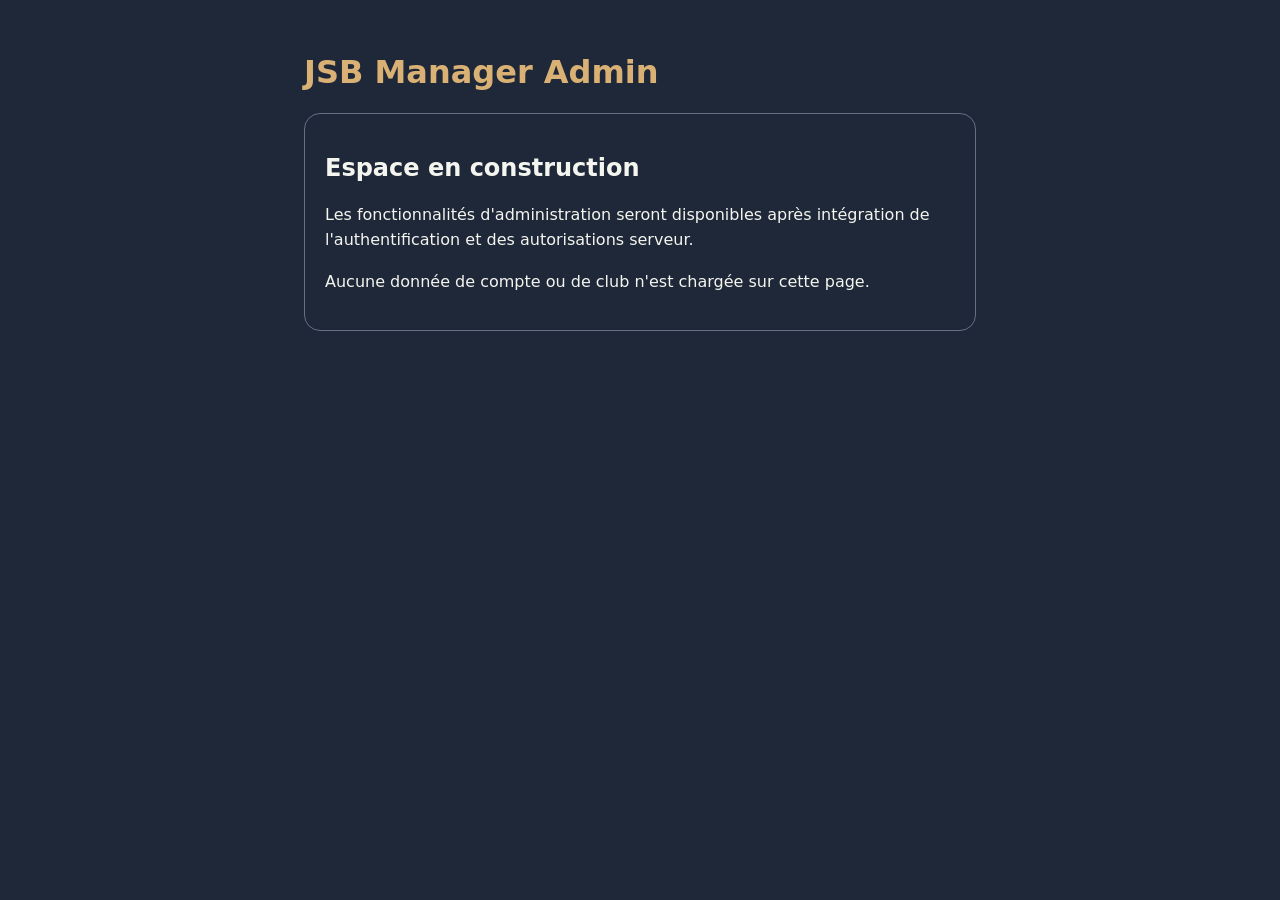
==== apps/admin/index.html @ bc8424c8 "V36 : socle monorepo — apps/admin/index.html" ====
<!doctype html>
<html lang="fr">
<head><meta charset="utf-8"><meta name="viewport" content="width=device-width, initial-scale=1"><meta name="robots" content="noindex,nofollow"><title>JSB Manager Admin — développement</title>
<style>:root{color-scheme:light dark;font-family:system-ui,sans-serif}body{margin:0;background:#1f2839;color:#f4f5ef}main{max-width:42rem;margin:auto;padding:2rem 1.25rem}h1{color:#dab174}section{border:1px solid #677083;border-radius:1rem;padding:1.25rem}p{line-height:1.6}</style></head>
<body><main><h1>JSB Manager Admin</h1><section aria-labelledby="etat"><h2 id="etat">Espace en construction</h2><p>Les fonctionnalités d'administration seront disponibles après intégration de l'authentification et des autorisations serveur.</p><p>Aucune donnée de compte ou de club n'est chargée sur cette page.</p></section></main></body></html>
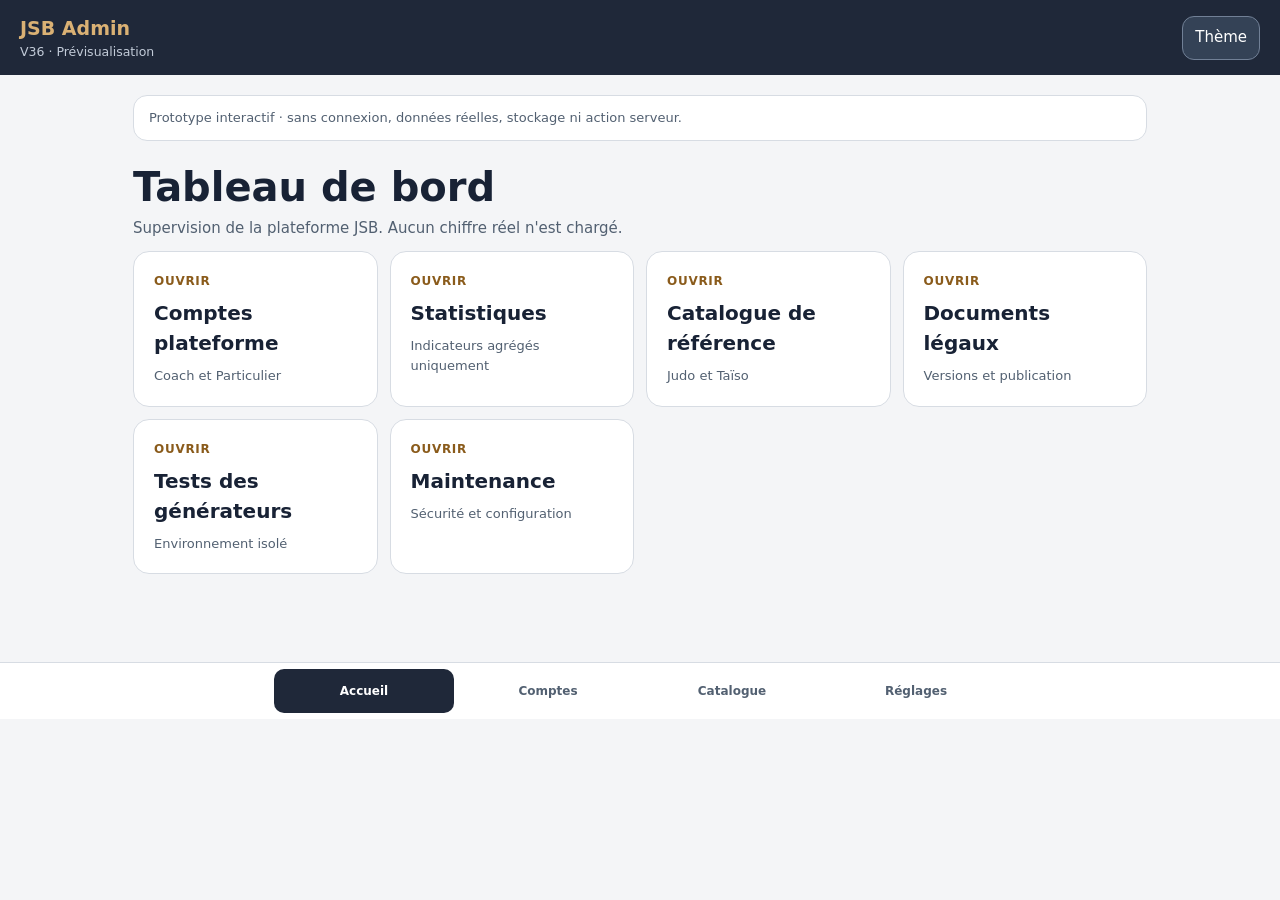
==== commit 9e78c2b9: "V36 : prévisualisation interactive admin indépendante et sans données réelles" ====
--- a/apps/admin/index.html
+++ b/apps/admin/index.html
@@ -1,5 +1,22 @@
-<!doctype html>
-<html lang="fr">
-<head><meta charset="utf-8"><meta name="viewport" content="width=device-width, initial-scale=1"><meta name="robots" content="noindex,nofollow"><title>JSB Manager Admin — développement</title>
-<style>:root{color-scheme:light dark;font-family:system-ui,sans-serif}body{margin:0;background:#1f2839;color:#f4f5ef}main{max-width:42rem;margin:auto;padding:2rem 1.25rem}h1{color:#dab174}section{border:1px solid #677083;border-radius:1rem;padding:1.25rem}p{line-height:1.6}</style></head>
-<body><main><h1>JSB Manager Admin</h1><section aria-labelledby="etat"><h2 id="etat">Espace en construction</h2><p>Les fonctionnalités d'administration seront disponibles après intégration de l'authentification et des autorisations serveur.</p><p>Aucune donnée de compte ou de club n'est chargée sur cette page.</p></section></main></body></html>
+<!doctype html><html lang="fr"><head><meta charset="utf-8"><meta name="viewport" content="width=device-width,initial-scale=1,viewport-fit=cover"><meta name="robots" content="noindex,nofollow"><meta http-equiv="Content-Security-Policy" content="default-src 'none'; style-src 'unsafe-inline'; script-src 'unsafe-inline'; connect-src 'none'; form-action 'none'; base-uri 'none'"><title>JSB Admin — Aperçu V36</title><style>:root{color-scheme:light dark;--bg:#f4f5f7;--surface:#fff;--ink:#182235;--muted:#526071;--line:#d7dce3;--accent:#8a5b1b;--gold:#dab174;--nav:#1f2839;--green:#0f766e;--blue:#1d4ed8}html[data-theme=dark]{color-scheme:dark;--bg:#10151d;--surface:#1b2432;--ink:#f0f2f5;--muted:#aab5c4;--line:#354052;--accent:#e2bd84}*{box-sizing:border-box}body{margin:0;background:var(--bg);color:var(--ink);font:15px/1.5 system-ui,-apple-system,sans-serif}button{font:inherit;cursor:pointer;min-height:44px;color:inherit}button:focus-visible{outline:3px solid var(--accent);outline-offset:3px}header{background:var(--nav);color:#fff;padding:calc(14px + env(safe-area-inset-top)) 20px 14px;display:flex;align-items:center;justify-content:space-between;gap:12px}header strong{font-size:19px;color:var(--gold)}header small{display:block;color:#c2cbd8}header button{background:#344256;border:1px solid #718096;border-radius:12px;color:#fff;padding:8px 12px}main{max-width:1050px;margin:auto;padding:20px 18px 110px}aside{border:1px solid var(--line);padding:12px 15px;border-radius:14px;color:var(--muted);font-size:13px;background:var(--surface)}h1{font-size:clamp(27px,5vw,40px);line-height:1.1;margin:24px 0 8px}h2{font-size:19px;margin:24px 0 12px}p{margin:0 0 12px;color:var(--muted)}.grid{display:grid;grid-template-columns:repeat(auto-fit,minmax(min(240px,100%),1fr));gap:12px}.card{display:flex;flex-direction:column;align-items:flex-start;text-align:left;gap:8px;background:var(--surface);border:1px solid var(--line);border-radius:16px;padding:20px;min-height:112px;width:100%}.card strong{font-size:20px}.card small{color:var(--muted);font-size:13px}.card .mark{color:var(--accent);font-size:12px;font-weight:700;letter-spacing:.06em}.card.judo,.card.taiso{color:white;border:0;min-height:148px}.card.judo{background:var(--blue)}.card.taiso{background:var(--green)}.card.judo small,.card.taiso small,.card.judo .mark,.card.taiso .mark{color:white}.row{display:flex;flex-wrap:wrap;gap:8px;margin:14px 0}.pill{border:1px solid var(--line);background:var(--surface);border-radius:100px;padding:8px 16px}.pill[aria-pressed=true]{background:var(--nav);color:white;border-color:var(--nav)}.back{border:0;background:none;color:var(--accent);padding:0 10px 0 0;font-weight:650}nav{position:fixed;bottom:0;left:0;right:0;display:flex;justify-content:center;gap:4px;background:var(--surface);border-top:1px solid var(--line);padding:6px 8px calc(6px + env(safe-area-inset-bottom));z-index:2}nav button{flex:1;max-width:180px;background:none;border:0;border-radius:10px;font-size:12px;color:var(--muted);font-weight:600}nav button[aria-current=page]{background:var(--nav);color:white}#status{min-height:20px;margin-top:16px;font-size:13px;color:var(--muted)}@media(min-width:850px){nav{position:sticky;top:0;bottom:auto;order:-1}main{padding-bottom:40px}}@media(prefers-reduced-motion:no-preference){#view{animation:enter .2s ease-out}@keyframes enter{from{opacity:.55;transform:translateX(9px)}to{opacity:1;transform:none}}}</style></head><body><header><div><strong>JSB Admin</strong><small>V36 · Prévisualisation</small></div><button id="theme" aria-label="Changer le thème">Thème</button></header><main><aside>Prototype interactif · sans connexion, données réelles, stockage ni action serveur.</aside><div id="view"></div><p id="status" role="status"></p></main><nav aria-label="Navigation principale"></nav><script>
+'use strict';
+const pages={"home":{"title":"Tableau de bord","desc":"Supervision de la plateforme JSB. Aucun chiffre réel n'est chargé.","items":[["accounts","Comptes plateforme","Coach et Particulier"],["stats","Statistiques","Indicateurs agrégés uniquement"],["catalogue","Catalogue de référence","Judo et Taïso"],["legal","Documents légaux","Versions et publication"],["tests","Tests des générateurs","Environnement isolé"],["maintenance","Maintenance","Sécurité et configuration"]]},"accounts":{"title":"Comptes plateforme","desc":"Gestion des métadonnées de comptes, sans accès aux clubs.","items":[["detail","Comptes Coach","API non raccordée"],["detail","Comptes Particulier","API non raccordée"],["detail","Suspension et réactivation","Actions indisponibles en prévisualisation"]]},"stats":{"title":"Statistiques","desc":"Aucune statistique réelle ni donnée individuelle de club.","items":[["detail","Comptes actifs","Non disponible"],["detail","Usage agrégé","Non disponible"]]},"catalogue":{"title":"Catalogue de référence","desc":"Gestion des référentiels distincts.","items":[["detail","Catalogue Judo","Non validé pour intégration","judo"],["detail","Catalogue Taïso","Import et contrôle à raccorder","taiso"]]},"legal":{"title":"Documents légaux","desc":"Aucun texte légal fictif ne sera publié.","items":[["detail","CGU","Brouillons et versions à raccorder"],["detail","Confidentialité","Brouillons et versions à raccorder"],["detail","CGV","Désactivées tant que le modèle commercial est indéfini"]]},"tests":{"title":"Tests des générateurs","desc":"Recette isolée des données des utilisateurs.","items":[["detail","Judo","Test à raccorder"],["detail","Taïso","Test à raccorder"]]},"maintenance":{"title":"Maintenance","desc":"Configuration et sécurité de la plateforme.","items":[["detail","Authentification renforcée","MFA à raccorder"],["detail","Journal administratif","À raccorder"],["theme","Accessibilité","Thème clair ou sombre"]]}},tabs=[["home","Accueil"],["accounts","Comptes"],["catalogue","Catalogue"],["maintenance","Réglages"]],isPublic=false;
+let profile='coach',current='home',previous='home',detailTitle='',detailDesc='';
+const view=document.querySelector('#view'),status=document.querySelector('#status'),nav=document.querySelector('nav');
+const el=(tag,text,cls)=>{const n=document.createElement(tag);if(text)n.textContent=text;if(cls)n.className=cls;return n};
+function theme(){const root=document.documentElement;root.dataset.theme=root.dataset.theme==='dark'?'light':'dark';document.querySelector('#theme').textContent=root.dataset.theme==='dark'?'Thème clair':'Thème sombre'}
+document.documentElement.dataset.theme=matchMedia('(prefers-color-scheme: dark)').matches?'dark':'light';document.querySelector('#theme').addEventListener('click',theme);
+function render(key,focus=false){
+ if(isPublic&&profile==='individual'&&key==='club')key='personal';
+ if(!pages[key]&&key!=='detail')key='home';current=key;view.replaceChildren();status.textContent='';
+ if(key!=='home'){const b=el('button','‹ Retour','back');b.addEventListener('click',()=>render(key==='detail'?previous:'home',true));view.append(b)}
+ const p=pages[key]||{title:detailTitle,desc:detailDesc,items:[]};const heading=el('h1',p.title);heading.tabIndex=-1;view.append(heading,el('p',p.desc));
+ const grid=el('div','','grid');let items=p.items;
+ if(isPublic&&key==='home'&&profile==='individual')items=items.map(i=>i[0]==='club'?['personal','Suivi personnel','Mes entraînements et mon historique']:i);
+ for(const [dest,title,desc,color] of items){const b=el('button','','card'+(color?' '+color:''));b.append(el('span',color?color.toUpperCase():'OUVRIR','mark'),el('strong',title),el('small',desc));b.addEventListener('click',()=>{if(dest==='theme'){theme();return}if(dest==='switch'){setProfile(profile==='coach'?'individual':'coach');return}if(dest==='detail'){previous=current;detailTitle=title;detailDesc=desc;render('detail',true);status.textContent='Fonction non connectée dans cette prévisualisation.';return}render(dest,true)});grid.append(b)}
+ view.append(grid);for(const b of nav.children){if(b.dataset.page===key)b.setAttribute('aria-current','page');else b.removeAttribute('aria-current')}if(focus){heading.focus();window.scrollTo(0,0)}
+}
+function setProfile(p){if(!isPublic)return;profile=p;for(const b of document.querySelectorAll('[data-profile]'))b.setAttribute('aria-pressed',String(b.dataset.profile===p));render('home',true);status.textContent='Profil de démonstration : '+(p==='coach'?'Coach':'Particulier')+'. Aucune session réelle.'}
+for(const b of document.querySelectorAll('[data-profile]'))b.addEventListener('click',()=>setProfile(b.dataset.profile));
+for(const [key,label] of tabs){const b=el('button',label);b.dataset.page=key;b.addEventListener('click',()=>render(key,true));nav.append(b)}render('home');
+</script></body></html>
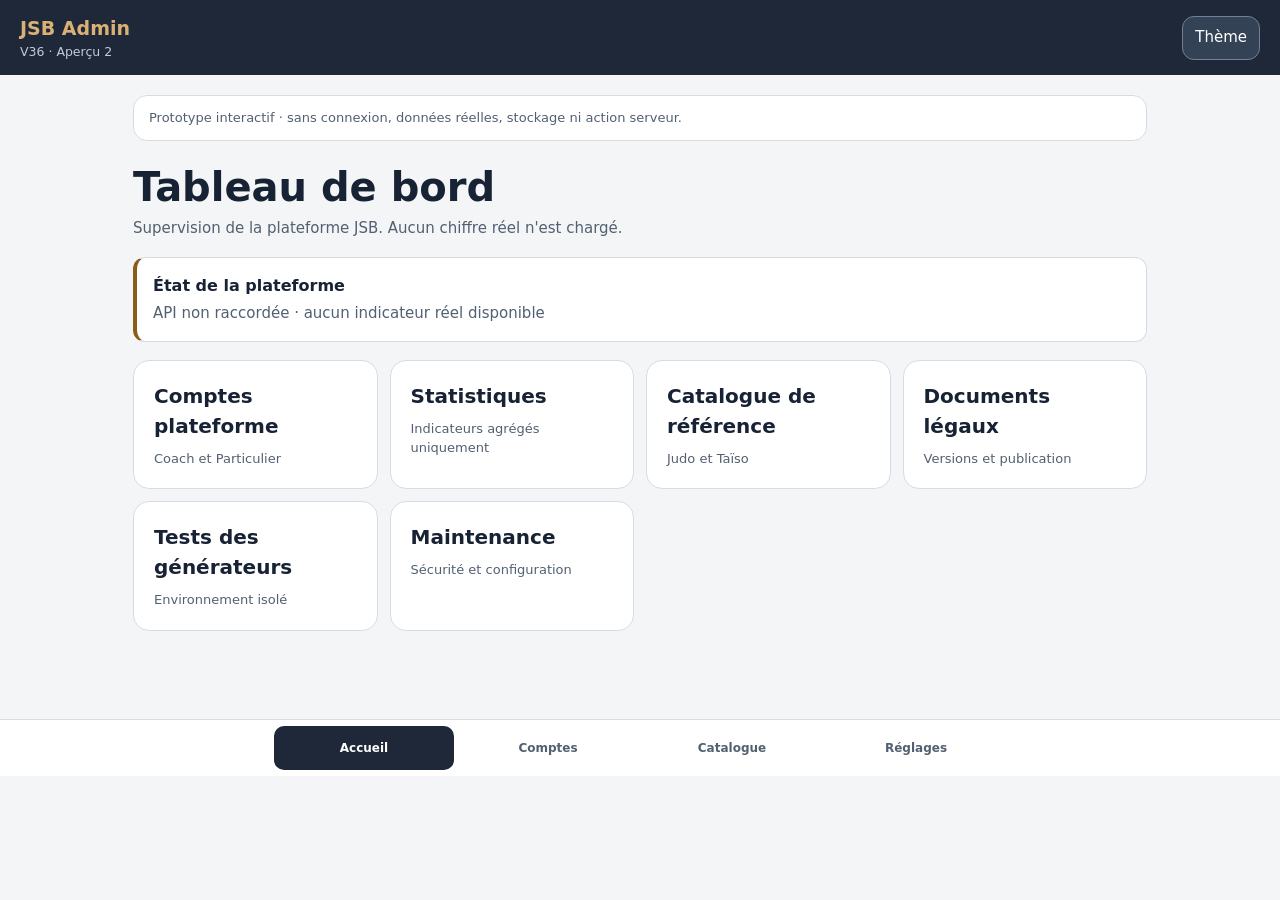
==== commit 3f566b4a: "V36 : aperçu 2 admin navigation et parcours détaillés" ====
--- a/apps/admin/index.html
+++ b/apps/admin/index.html
@@ -1,22 +1,23 @@
-<!doctype html><html lang="fr"><head><meta charset="utf-8"><meta name="viewport" content="width=device-width,initial-scale=1,viewport-fit=cover"><meta name="robots" content="noindex,nofollow"><meta http-equiv="Content-Security-Policy" content="default-src 'none'; style-src 'unsafe-inline'; script-src 'unsafe-inline'; connect-src 'none'; form-action 'none'; base-uri 'none'"><title>JSB Admin — Aperçu V36</title><style>:root{color-scheme:light dark;--bg:#f4f5f7;--surface:#fff;--ink:#182235;--muted:#526071;--line:#d7dce3;--accent:#8a5b1b;--gold:#dab174;--nav:#1f2839;--green:#0f766e;--blue:#1d4ed8}html[data-theme=dark]{color-scheme:dark;--bg:#10151d;--surface:#1b2432;--ink:#f0f2f5;--muted:#aab5c4;--line:#354052;--accent:#e2bd84}*{box-sizing:border-box}body{margin:0;background:var(--bg);color:var(--ink);font:15px/1.5 system-ui,-apple-system,sans-serif}button{font:inherit;cursor:pointer;min-height:44px;color:inherit}button:focus-visible{outline:3px solid var(--accent);outline-offset:3px}header{background:var(--nav);color:#fff;padding:calc(14px + env(safe-area-inset-top)) 20px 14px;display:flex;align-items:center;justify-content:space-between;gap:12px}header strong{font-size:19px;color:var(--gold)}header small{display:block;color:#c2cbd8}header button{background:#344256;border:1px solid #718096;border-radius:12px;color:#fff;padding:8px 12px}main{max-width:1050px;margin:auto;padding:20px 18px 110px}aside{border:1px solid var(--line);padding:12px 15px;border-radius:14px;color:var(--muted);font-size:13px;background:var(--surface)}h1{font-size:clamp(27px,5vw,40px);line-height:1.1;margin:24px 0 8px}h2{font-size:19px;margin:24px 0 12px}p{margin:0 0 12px;color:var(--muted)}.grid{display:grid;grid-template-columns:repeat(auto-fit,minmax(min(240px,100%),1fr));gap:12px}.card{display:flex;flex-direction:column;align-items:flex-start;text-align:left;gap:8px;background:var(--surface);border:1px solid var(--line);border-radius:16px;padding:20px;min-height:112px;width:100%}.card strong{font-size:20px}.card small{color:var(--muted);font-size:13px}.card .mark{color:var(--accent);font-size:12px;font-weight:700;letter-spacing:.06em}.card.judo,.card.taiso{color:white;border:0;min-height:148px}.card.judo{background:var(--blue)}.card.taiso{background:var(--green)}.card.judo small,.card.taiso small,.card.judo .mark,.card.taiso .mark{color:white}.row{display:flex;flex-wrap:wrap;gap:8px;margin:14px 0}.pill{border:1px solid var(--line);background:var(--surface);border-radius:100px;padding:8px 16px}.pill[aria-pressed=true]{background:var(--nav);color:white;border-color:var(--nav)}.back{border:0;background:none;color:var(--accent);padding:0 10px 0 0;font-weight:650}nav{position:fixed;bottom:0;left:0;right:0;display:flex;justify-content:center;gap:4px;background:var(--surface);border-top:1px solid var(--line);padding:6px 8px calc(6px + env(safe-area-inset-bottom));z-index:2}nav button{flex:1;max-width:180px;background:none;border:0;border-radius:10px;font-size:12px;color:var(--muted);font-weight:600}nav button[aria-current=page]{background:var(--nav);color:white}#status{min-height:20px;margin-top:16px;font-size:13px;color:var(--muted)}@media(min-width:850px){nav{position:sticky;top:0;bottom:auto;order:-1}main{padding-bottom:40px}}@media(prefers-reduced-motion:no-preference){#view{animation:enter .2s ease-out}@keyframes enter{from{opacity:.55;transform:translateX(9px)}to{opacity:1;transform:none}}}</style></head><body><header><div><strong>JSB Admin</strong><small>V36 · Prévisualisation</small></div><button id="theme" aria-label="Changer le thème">Thème</button></header><main><aside>Prototype interactif · sans connexion, données réelles, stockage ni action serveur.</aside><div id="view"></div><p id="status" role="status"></p></main><nav aria-label="Navigation principale"></nav><script>
+<!doctype html><html lang="fr"><head><meta charset="utf-8"><meta name="viewport" content="width=device-width,initial-scale=1,viewport-fit=cover"><meta name="robots" content="noindex,nofollow"><meta http-equiv="Content-Security-Policy" content="default-src 'none'; style-src 'unsafe-inline'; script-src 'unsafe-inline'; connect-src 'none'; form-action 'none'; base-uri 'none'"><title>JSB Admin — Aperçu V36</title><style>:root{color-scheme:light dark;--bg:#f4f5f7;--surface:#fff;--ink:#182235;--muted:#526071;--line:#d7dce3;--accent:#8a5b1b;--gold:#dab174;--nav:#1f2839;--green:#0f766e;--blue:#1d4ed8}html[data-theme=dark]{color-scheme:dark;--bg:#10151d;--surface:#1b2432;--ink:#f0f2f5;--muted:#aab5c4;--line:#354052;--accent:#e2bd84}*{box-sizing:border-box}body{margin:0;background:var(--bg);color:var(--ink);font:15px/1.5 system-ui,-apple-system,sans-serif}button{font:inherit;cursor:pointer;min-height:44px;color:inherit}button:focus-visible{outline:3px solid var(--accent);outline-offset:3px}header{background:var(--nav);color:#fff;padding:calc(14px + env(safe-area-inset-top)) 20px 14px;display:flex;align-items:center;justify-content:space-between;gap:12px}header strong{font-size:19px;color:var(--gold)}header small{display:block;color:#c2cbd8}header button{background:#344256;border:1px solid #718096;border-radius:12px;color:#fff;padding:8px 12px}main{max-width:1050px;margin:auto;padding:20px 18px 110px}aside{border:1px solid var(--line);padding:12px 15px;border-radius:14px;color:var(--muted);font-size:13px;background:var(--surface)}h1{font-size:clamp(27px,5vw,40px);line-height:1.1;margin:24px 0 8px}h2{font-size:19px;margin:24px 0 12px}p{margin:0 0 12px;color:var(--muted)}.grid{display:grid;grid-template-columns:repeat(auto-fit,minmax(min(240px,100%),1fr));gap:12px}.card{display:flex;flex-direction:column;align-items:flex-start;text-align:left;gap:8px;background:var(--surface);border:1px solid var(--line);border-radius:16px;padding:20px;min-height:112px;width:100%}.card strong{font-size:20px}.card small{color:var(--muted);font-size:13px}.card .mark{color:var(--accent);font-size:12px;font-weight:700;letter-spacing:.06em}.card.judo,.card.taiso{color:white;border:0;min-height:148px}.card.judo{background:var(--blue)}.card.taiso{background:var(--green)}.card.judo small,.card.taiso small,.card.judo .mark,.card.taiso .mark{color:white}.row{display:flex;flex-wrap:wrap;gap:8px;margin:14px 0}.pill{border:1px solid var(--line);background:var(--surface);border-radius:100px;padding:8px 16px}.pill[aria-pressed=true]{background:var(--nav);color:white;border-color:var(--nav)}.back{border:0;background:none;color:var(--accent);padding:0 10px 0 0;font-weight:650}nav{position:fixed;bottom:0;left:0;right:0;display:flex;justify-content:center;gap:4px;background:var(--surface);border-top:1px solid var(--line);padding:6px 8px calc(6px + env(safe-area-inset-bottom));z-index:2}nav button{flex:1;max-width:180px;background:none;border:0;border-radius:10px;font-size:12px;color:var(--muted);font-weight:600}nav button[aria-current=page]{background:var(--nav);color:white}#status{min-height:20px;margin-top:16px;font-size:13px;color:var(--muted)}@media(min-width:850px){nav{position:sticky;top:0;bottom:auto;order:-1}main{padding-bottom:40px}}@media(prefers-reduced-motion:no-preference){#view{animation:enter .2s ease-out}@keyframes enter{from{opacity:.55;transform:translateX(9px)}to{opacity:1;transform:none}}}.summary{background:var(--surface);border:1px solid var(--line);border-left:4px solid var(--accent);padding:16px;border-radius:12px;margin:18px 0}.summary p{margin:4px 0 0}.summary strong{font-size:16px}.card:active{transform:scale(.985)}@media(prefers-reduced-motion:reduce){.card:active{transform:none}}</style></head><body><header><div><strong>JSB Admin</strong><small>V36 · Aperçu 2</small></div><button id="theme" aria-label="Changer le thème">Thème</button></header><main><aside>Prototype interactif · sans connexion, données réelles, stockage ni action serveur.</aside><div id="view"></div><p id="status" role="status"></p></main><nav aria-label="Navigation principale"></nav><script>
 'use strict';
-const pages={"home":{"title":"Tableau de bord","desc":"Supervision de la plateforme JSB. Aucun chiffre réel n'est chargé.","items":[["accounts","Comptes plateforme","Coach et Particulier"],["stats","Statistiques","Indicateurs agrégés uniquement"],["catalogue","Catalogue de référence","Judo et Taïso"],["legal","Documents légaux","Versions et publication"],["tests","Tests des générateurs","Environnement isolé"],["maintenance","Maintenance","Sécurité et configuration"]]},"accounts":{"title":"Comptes plateforme","desc":"Gestion des métadonnées de comptes, sans accès aux clubs.","items":[["detail","Comptes Coach","API non raccordée"],["detail","Comptes Particulier","API non raccordée"],["detail","Suspension et réactivation","Actions indisponibles en prévisualisation"]]},"stats":{"title":"Statistiques","desc":"Aucune statistique réelle ni donnée individuelle de club.","items":[["detail","Comptes actifs","Non disponible"],["detail","Usage agrégé","Non disponible"]]},"catalogue":{"title":"Catalogue de référence","desc":"Gestion des référentiels distincts.","items":[["detail","Catalogue Judo","Non validé pour intégration","judo"],["detail","Catalogue Taïso","Import et contrôle à raccorder","taiso"]]},"legal":{"title":"Documents légaux","desc":"Aucun texte légal fictif ne sera publié.","items":[["detail","CGU","Brouillons et versions à raccorder"],["detail","Confidentialité","Brouillons et versions à raccorder"],["detail","CGV","Désactivées tant que le modèle commercial est indéfini"]]},"tests":{"title":"Tests des générateurs","desc":"Recette isolée des données des utilisateurs.","items":[["detail","Judo","Test à raccorder"],["detail","Taïso","Test à raccorder"]]},"maintenance":{"title":"Maintenance","desc":"Configuration et sécurité de la plateforme.","items":[["detail","Authentification renforcée","MFA à raccorder"],["detail","Journal administratif","À raccorder"],["theme","Accessibilité","Thème clair ou sombre"]]}},tabs=[["home","Accueil"],["accounts","Comptes"],["catalogue","Catalogue"],["maintenance","Réglages"]],isPublic=false;
-let profile='coach',current='home',previous='home',detailTitle='',detailDesc='';
+const pages={"home":{"title":"Tableau de bord","desc":"Supervision de la plateforme JSB. Aucun chiffre réel n'est chargé.","items":[["accounts","Comptes plateforme","Coach et Particulier"],["stats","Statistiques","Indicateurs agrégés uniquement"],["catalogue","Catalogue de référence","Judo et Taïso"],["legal","Documents légaux","Versions et publication"],["tests","Tests des générateurs","Environnement isolé"],["maintenance","Maintenance","Sécurité et configuration"]]},"accounts":{"title":"Comptes plateforme","desc":"Gestion des métadonnées de comptes, sans accès aux clubs.","items":[["coaches","Comptes Coach","Métadonnées de plateforme uniquement"],["individuals","Comptes Particulier","Métadonnées de plateforme uniquement"],["detail","Suspension et réactivation","Actions indisponibles en prévisualisation"]]},"stats":{"title":"Statistiques","desc":"Aucune statistique réelle ni donnée individuelle de club.","items":[["detail","Comptes actifs","Non disponible"],["detail","Inscriptions","Non disponible"],["detail","Usage agrégé","Non disponible"]]},"catalogue":{"title":"Catalogue de référence","desc":"Gestion des référentiels distincts.","items":[["detail","Catalogue Judo","Non validé pour intégration","judo"],["detail","Catalogue Taïso","Import et contrôle à raccorder","taiso"]]},"legal":{"title":"Documents légaux","desc":"Aucun texte légal fictif ne sera publié.","items":[["detail","CGU","Brouillons et versions à raccorder"],["detail","Confidentialité","Brouillons et versions à raccorder"],["detail","CGV","Désactivées tant que le modèle commercial est indéfini"]]},"tests":{"title":"Tests des générateurs","desc":"Recette isolée des données des utilisateurs.","items":[["detail","Judo","Test à raccorder"],["detail","Taïso","Test à raccorder"]]},"maintenance":{"title":"Maintenance","desc":"Configuration et sécurité de la plateforme.","items":[["detail","Authentification renforcée","MFA à raccorder"],["detail","Journal administratif","À raccorder"],["theme","Accessibilité","Thème clair ou sombre"],["detail","État du serveur","Aucune connexion réelle"],["detail","Sauvegardes plateforme","Politique et accès à définir"]]},"coaches":{"title":"Comptes Coach","desc":"La liste sera disponible après connexion à l'API. Aucun licencié ni donnée de club.","items":[]},"individuals":{"title":"Comptes Particulier","desc":"La liste sera disponible après connexion à l'API. Aucun historique personnel ni séance privée.","items":[]}},tabs=[["home","Accueil"],["accounts","Comptes"],["catalogue","Catalogue"],["maintenance","Réglages"]],isPublic=false;
+let profile='coach',current='home',detailTitle='',detailDesc='';const history=[];
 const view=document.querySelector('#view'),status=document.querySelector('#status'),nav=document.querySelector('nav');
 const el=(tag,text,cls)=>{const n=document.createElement(tag);if(text)n.textContent=text;if(cls)n.className=cls;return n};
 function theme(){const root=document.documentElement;root.dataset.theme=root.dataset.theme==='dark'?'light':'dark';document.querySelector('#theme').textContent=root.dataset.theme==='dark'?'Thème clair':'Thème sombre'}
 document.documentElement.dataset.theme=matchMedia('(prefers-color-scheme: dark)').matches?'dark':'light';document.querySelector('#theme').addEventListener('click',theme);
-function render(key,focus=false){
+function render(key,focus=false,back=false){
  if(isPublic&&profile==='individual'&&key==='club')key='personal';
- if(!pages[key]&&key!=='detail')key='home';current=key;view.replaceChildren();status.textContent='';
- if(key!=='home'){const b=el('button','‹ Retour','back');b.addEventListener('click',()=>render(key==='detail'?previous:'home',true));view.append(b)}
+ if(!Object.hasOwn(pages,key)&&key!=='detail')key='home';if(!back&&key!==current)history.push(current);current=key;view.replaceChildren();status.textContent='';
+ if(key!=='home'){const b=el('button','‹ Retour','back');b.addEventListener('click',()=>render(history.pop()||'home',true,true));view.append(b)}
  const p=pages[key]||{title:detailTitle,desc:detailDesc,items:[]};const heading=el('h1',p.title);heading.tabIndex=-1;view.append(heading,el('p',p.desc));
+ if(key==='home'){const info=el('section','','summary');info.append(el('strong','État de la plateforme'),el('p','API non raccordée · aucun indicateur réel disponible'));view.append(info)}
  const grid=el('div','','grid');let items=p.items;
  if(isPublic&&key==='home'&&profile==='individual')items=items.map(i=>i[0]==='club'?['personal','Suivi personnel','Mes entraînements et mon historique']:i);
- for(const [dest,title,desc,color] of items){const b=el('button','','card'+(color?' '+color:''));b.append(el('span',color?color.toUpperCase():'OUVRIR','mark'),el('strong',title),el('small',desc));b.addEventListener('click',()=>{if(dest==='theme'){theme();return}if(dest==='switch'){setProfile(profile==='coach'?'individual':'coach');return}if(dest==='detail'){previous=current;detailTitle=title;detailDesc=desc;render('detail',true);status.textContent='Fonction non connectée dans cette prévisualisation.';return}render(dest,true)});grid.append(b)}
+ for(const [dest,title,desc,color] of items){const b=el('button','','card'+(color?' '+color:''));if(color)b.append(el('span',color.toUpperCase(),'mark'));b.append(el('strong',title),el('small',desc));b.addEventListener('click',()=>{if(dest==='theme'){theme();return}if(isPublic&&(dest==='coach'||dest==='individual')){setProfile(dest);return}if(dest==='detail'){detailTitle=title;detailDesc=desc;render('detail',true);status.textContent='Fonction non connectée dans cette prévisualisation.';return}render(dest,true)});grid.append(b)}
  view.append(grid);for(const b of nav.children){if(b.dataset.page===key)b.setAttribute('aria-current','page');else b.removeAttribute('aria-current')}if(focus){heading.focus();window.scrollTo(0,0)}
 }
-function setProfile(p){if(!isPublic)return;profile=p;for(const b of document.querySelectorAll('[data-profile]'))b.setAttribute('aria-pressed',String(b.dataset.profile===p));render('home',true);status.textContent='Profil de démonstration : '+(p==='coach'?'Coach':'Particulier')+'. Aucune session réelle.'}
+function setProfile(p){if(!isPublic||!['coach','individual'].includes(p))return;profile=p;history.length=0;for(const b of document.querySelectorAll('[data-profile]'))b.setAttribute('aria-pressed',String(b.dataset.profile===p));render('home',true,true);status.textContent='Profil de démonstration : '+(p==='coach'?'Coach':'Particulier')+'. Aucune session réelle.'}
 for(const b of document.querySelectorAll('[data-profile]'))b.addEventListener('click',()=>setProfile(b.dataset.profile));
-for(const [key,label] of tabs){const b=el('button',label);b.dataset.page=key;b.addEventListener('click',()=>render(key,true));nav.append(b)}render('home');
+for(const [key,label] of tabs){const b=el('button',label);b.dataset.page=key;b.addEventListener('click',()=>{history.length=0;render(key,true,true)});nav.append(b)}render('home');
 </script></body></html>
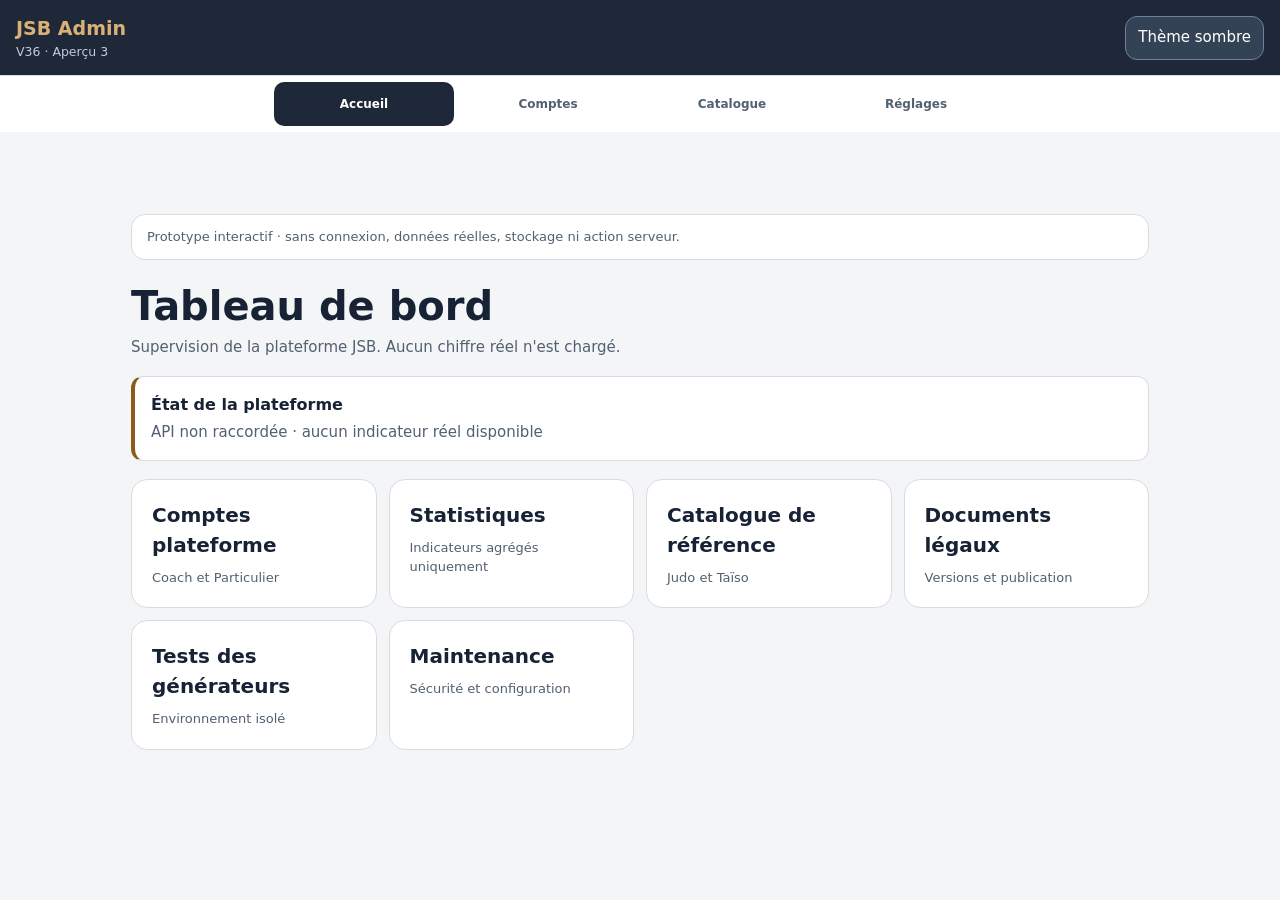
==== commit 47d0101c: "V36 : aperçu 3 admin zones sûres iPhone, navigation bureau et accessibilité" ====
--- a/apps/admin/index.html
+++ b/apps/admin/index.html
@@ -1,11 +1,21 @@
-<!doctype html><html lang="fr"><head><meta charset="utf-8"><meta name="viewport" content="width=device-width,initial-scale=1,viewport-fit=cover"><meta name="robots" content="noindex,nofollow"><meta http-equiv="Content-Security-Policy" content="default-src 'none'; style-src 'unsafe-inline'; script-src 'unsafe-inline'; connect-src 'none'; form-action 'none'; base-uri 'none'"><title>JSB Admin — Aperçu V36</title><style>:root{color-scheme:light dark;--bg:#f4f5f7;--surface:#fff;--ink:#182235;--muted:#526071;--line:#d7dce3;--accent:#8a5b1b;--gold:#dab174;--nav:#1f2839;--green:#0f766e;--blue:#1d4ed8}html[data-theme=dark]{color-scheme:dark;--bg:#10151d;--surface:#1b2432;--ink:#f0f2f5;--muted:#aab5c4;--line:#354052;--accent:#e2bd84}*{box-sizing:border-box}body{margin:0;background:var(--bg);color:var(--ink);font:15px/1.5 system-ui,-apple-system,sans-serif}button{font:inherit;cursor:pointer;min-height:44px;color:inherit}button:focus-visible{outline:3px solid var(--accent);outline-offset:3px}header{background:var(--nav);color:#fff;padding:calc(14px + env(safe-area-inset-top)) 20px 14px;display:flex;align-items:center;justify-content:space-between;gap:12px}header strong{font-size:19px;color:var(--gold)}header small{display:block;color:#c2cbd8}header button{background:#344256;border:1px solid #718096;border-radius:12px;color:#fff;padding:8px 12px}main{max-width:1050px;margin:auto;padding:20px 18px 110px}aside{border:1px solid var(--line);padding:12px 15px;border-radius:14px;color:var(--muted);font-size:13px;background:var(--surface)}h1{font-size:clamp(27px,5vw,40px);line-height:1.1;margin:24px 0 8px}h2{font-size:19px;margin:24px 0 12px}p{margin:0 0 12px;color:var(--muted)}.grid{display:grid;grid-template-columns:repeat(auto-fit,minmax(min(240px,100%),1fr));gap:12px}.card{display:flex;flex-direction:column;align-items:flex-start;text-align:left;gap:8px;background:var(--surface);border:1px solid var(--line);border-radius:16px;padding:20px;min-height:112px;width:100%}.card strong{font-size:20px}.card small{color:var(--muted);font-size:13px}.card .mark{color:var(--accent);font-size:12px;font-weight:700;letter-spacing:.06em}.card.judo,.card.taiso{color:white;border:0;min-height:148px}.card.judo{background:var(--blue)}.card.taiso{background:var(--green)}.card.judo small,.card.taiso small,.card.judo .mark,.card.taiso .mark{color:white}.row{display:flex;flex-wrap:wrap;gap:8px;margin:14px 0}.pill{border:1px solid var(--line);background:var(--surface);border-radius:100px;padding:8px 16px}.pill[aria-pressed=true]{background:var(--nav);color:white;border-color:var(--nav)}.back{border:0;background:none;color:var(--accent);padding:0 10px 0 0;font-weight:650}nav{position:fixed;bottom:0;left:0;right:0;display:flex;justify-content:center;gap:4px;background:var(--surface);border-top:1px solid var(--line);padding:6px 8px calc(6px + env(safe-area-inset-bottom));z-index:2}nav button{flex:1;max-width:180px;background:none;border:0;border-radius:10px;font-size:12px;color:var(--muted);font-weight:600}nav button[aria-current=page]{background:var(--nav);color:white}#status{min-height:20px;margin-top:16px;font-size:13px;color:var(--muted)}@media(min-width:850px){nav{position:sticky;top:0;bottom:auto;order:-1}main{padding-bottom:40px}}@media(prefers-reduced-motion:no-preference){#view{animation:enter .2s ease-out}@keyframes enter{from{opacity:.55;transform:translateX(9px)}to{opacity:1;transform:none}}}.summary{background:var(--surface);border:1px solid var(--line);border-left:4px solid var(--accent);padding:16px;border-radius:12px;margin:18px 0}.summary p{margin:4px 0 0}.summary strong{font-size:16px}.card:active{transform:scale(.985)}@media(prefers-reduced-motion:reduce){.card:active{transform:none}}</style></head><body><header><div><strong>JSB Admin</strong><small>V36 · Aperçu 2</small></div><button id="theme" aria-label="Changer le thème">Thème</button></header><main><aside>Prototype interactif · sans connexion, données réelles, stockage ni action serveur.</aside><div id="view"></div><p id="status" role="status"></p></main><nav aria-label="Navigation principale"></nav><script>
+<!doctype html><html lang="fr"><head><meta charset="utf-8"><meta name="viewport" content="width=device-width,initial-scale=1,viewport-fit=cover"><meta name="robots" content="noindex,nofollow"><meta http-equiv="Content-Security-Policy" content="default-src 'none'; style-src 'unsafe-inline'; script-src 'unsafe-inline'; connect-src 'none'; form-action 'none'; base-uri 'none'"><title>JSB Admin — Aperçu V36</title><style>:root{color-scheme:light dark;--bg:#f4f5f7;--surface:#fff;--ink:#182235;--muted:#526071;--line:#d7dce3;--accent:#8a5b1b;--gold:#dab174;--nav:#1f2839;--green:#0f766e;--blue:#1d4ed8}html[data-theme=dark]{color-scheme:dark;--bg:#10151d;--surface:#1b2432;--ink:#f0f2f5;--muted:#aab5c4;--line:#354052;--accent:#e2bd84}*{box-sizing:border-box}body{margin:0;background:var(--bg);color:var(--ink);font:15px/1.5 system-ui,-apple-system,sans-serif}button{font:inherit;cursor:pointer;min-height:44px;color:inherit}button:focus-visible{outline:3px solid var(--accent);outline-offset:3px}header{background:var(--nav);color:#fff;padding:calc(14px + env(safe-area-inset-top)) 20px 14px;display:flex;align-items:center;justify-content:space-between;gap:12px}header strong{font-size:19px;color:var(--gold)}header small{display:block;color:#c2cbd8}header button{background:#344256;border:1px solid #718096;border-radius:12px;color:#fff;padding:8px 12px}main{max-width:1050px;margin:auto;padding:20px 18px 110px}aside{border:1px solid var(--line);padding:12px 15px;border-radius:14px;color:var(--muted);font-size:13px;background:var(--surface)}h1{font-size:clamp(27px,5vw,40px);line-height:1.1;margin:24px 0 8px}h2{font-size:19px;margin:24px 0 12px}p{margin:0 0 12px;color:var(--muted)}.grid{display:grid;grid-template-columns:repeat(auto-fit,minmax(min(240px,100%),1fr));gap:12px}.card{display:flex;flex-direction:column;align-items:flex-start;text-align:left;gap:8px;background:var(--surface);border:1px solid var(--line);border-radius:16px;padding:20px;min-height:112px;width:100%}.card strong{font-size:20px}.card small{color:var(--muted);font-size:13px}.card .mark{color:var(--accent);font-size:12px;font-weight:700;letter-spacing:.06em}.card.judo,.card.taiso{color:white;border:0;min-height:148px}.card.judo{background:var(--blue)}.card.taiso{background:var(--green)}.card.judo small,.card.taiso small,.card.judo .mark,.card.taiso .mark{color:white}.row{display:flex;flex-wrap:wrap;gap:8px;margin:14px 0}.pill{border:1px solid var(--line);background:var(--surface);border-radius:100px;padding:8px 16px}.pill[aria-pressed=true]{background:var(--nav);color:white;border-color:var(--nav)}.back{border:0;background:none;color:var(--accent);padding:0 10px 0 0;font-weight:650}nav{position:fixed;bottom:0;left:0;right:0;display:flex;justify-content:center;gap:4px;background:var(--surface);border-top:1px solid var(--line);padding:6px 8px calc(6px + env(safe-area-inset-bottom));z-index:2}nav button{flex:1;max-width:180px;background:none;border:0;border-radius:10px;font-size:12px;color:var(--muted);font-weight:600}nav button[aria-current=page]{background:var(--nav);color:white}#status{min-height:20px;margin-top:16px;font-size:13px;color:var(--muted)}@media(min-width:850px){nav{position:sticky;top:0;bottom:auto;order:-1}main{padding-bottom:40px}}@media(prefers-reduced-motion:no-preference){#view{animation:enter .2s ease-out}@keyframes enter{from{opacity:.55;transform:translateX(9px)}to{opacity:1;transform:none}}}.summary{background:var(--surface);border:1px solid var(--line);border-left:4px solid var(--accent);padding:16px;border-radius:12px;margin:18px 0}.summary p{margin:4px 0 0}.summary strong{font-size:16px}.card:active{transform:scale(.985)}@media(prefers-reduced-motion:reduce){.card:active{transform:none}}/* Safe areas and one scroll surface; desktop navigation precedes content. */
+header{padding-left:max(16px,env(safe-area-inset-left));padding-right:max(16px,env(safe-area-inset-right))}
+main{width:100%;padding-left:max(16px,env(safe-area-inset-left));padding-right:max(16px,env(safe-area-inset-right));padding-bottom:calc(100px + env(safe-area-inset-bottom))}
+nav{padding-left:max(8px,env(safe-area-inset-left));padding-right:max(8px,env(safe-area-inset-right))}
+nav button{min-width:0;overflow-wrap:anywhere;line-height:1.2}
+.card{overflow-wrap:anywhere;min-width:0}
+#view h1:focus{outline:none}
+@media(min-width:850px){body{display:grid;grid-template-areas:"header" "nav" "main";grid-template-rows:auto auto 1fr;min-height:100vh}header{grid-area:header}nav{grid-area:nav;position:sticky;top:0;bottom:auto;order:0}main{grid-area:main;padding-bottom:40px}}
+@media(max-height:450px) and (max-width:849px){main{padding-top:12px}header{padding-top:max(8px,env(safe-area-inset-top));padding-bottom:8px}}
+</style></head><body><header><div><strong>JSB Admin</strong><small>V36 · Aperçu 3</small></div><button id="theme" aria-label="Changer le thème">Thème</button></header><main><aside>Prototype interactif · sans connexion, données réelles, stockage ni action serveur.</aside><div id="view"></div><p id="status" role="status"></p></main><nav aria-label="Navigation principale"></nav><script>
 'use strict';
 const pages={"home":{"title":"Tableau de bord","desc":"Supervision de la plateforme JSB. Aucun chiffre réel n'est chargé.","items":[["accounts","Comptes plateforme","Coach et Particulier"],["stats","Statistiques","Indicateurs agrégés uniquement"],["catalogue","Catalogue de référence","Judo et Taïso"],["legal","Documents légaux","Versions et publication"],["tests","Tests des générateurs","Environnement isolé"],["maintenance","Maintenance","Sécurité et configuration"]]},"accounts":{"title":"Comptes plateforme","desc":"Gestion des métadonnées de comptes, sans accès aux clubs.","items":[["coaches","Comptes Coach","Métadonnées de plateforme uniquement"],["individuals","Comptes Particulier","Métadonnées de plateforme uniquement"],["detail","Suspension et réactivation","Actions indisponibles en prévisualisation"]]},"stats":{"title":"Statistiques","desc":"Aucune statistique réelle ni donnée individuelle de club.","items":[["detail","Comptes actifs","Non disponible"],["detail","Inscriptions","Non disponible"],["detail","Usage agrégé","Non disponible"]]},"catalogue":{"title":"Catalogue de référence","desc":"Gestion des référentiels distincts.","items":[["detail","Catalogue Judo","Non validé pour intégration","judo"],["detail","Catalogue Taïso","Import et contrôle à raccorder","taiso"]]},"legal":{"title":"Documents légaux","desc":"Aucun texte légal fictif ne sera publié.","items":[["detail","CGU","Brouillons et versions à raccorder"],["detail","Confidentialité","Brouillons et versions à raccorder"],["detail","CGV","Désactivées tant que le modèle commercial est indéfini"]]},"tests":{"title":"Tests des générateurs","desc":"Recette isolée des données des utilisateurs.","items":[["detail","Judo","Test à raccorder"],["detail","Taïso","Test à raccorder"]]},"maintenance":{"title":"Maintenance","desc":"Configuration et sécurité de la plateforme.","items":[["detail","Authentification renforcée","MFA à raccorder"],["detail","Journal administratif","À raccorder"],["theme","Accessibilité","Thème clair ou sombre"],["detail","État du serveur","Aucune connexion réelle"],["detail","Sauvegardes plateforme","Politique et accès à définir"]]},"coaches":{"title":"Comptes Coach","desc":"La liste sera disponible après connexion à l'API. Aucun licencié ni donnée de club.","items":[]},"individuals":{"title":"Comptes Particulier","desc":"La liste sera disponible après connexion à l'API. Aucun historique personnel ni séance privée.","items":[]}},tabs=[["home","Accueil"],["accounts","Comptes"],["catalogue","Catalogue"],["maintenance","Réglages"]],isPublic=false;
 let profile='coach',current='home',detailTitle='',detailDesc='';const history=[];
 const view=document.querySelector('#view'),status=document.querySelector('#status'),nav=document.querySelector('nav');
 const el=(tag,text,cls)=>{const n=document.createElement(tag);if(text)n.textContent=text;if(cls)n.className=cls;return n};
-function theme(){const root=document.documentElement;root.dataset.theme=root.dataset.theme==='dark'?'light':'dark';document.querySelector('#theme').textContent=root.dataset.theme==='dark'?'Thème clair':'Thème sombre'}
-document.documentElement.dataset.theme=matchMedia('(prefers-color-scheme: dark)').matches?'dark':'light';document.querySelector('#theme').addEventListener('click',theme);
+function updateThemeLabel(){const button=document.querySelector('#theme'),label=document.documentElement.dataset.theme==='dark'?'Thème clair':'Thème sombre';button.textContent=label;button.setAttribute('aria-label','Activer le '+label.toLowerCase())}
+function theme(){const root=document.documentElement;root.dataset.theme=root.dataset.theme==='dark'?'light':'dark';updateThemeLabel()}
+document.documentElement.dataset.theme=matchMedia('(prefers-color-scheme: dark)').matches?'dark':'light';updateThemeLabel();document.querySelector('#theme').addEventListener('click',theme);
 function render(key,focus=false,back=false){
  if(isPublic&&profile==='individual'&&key==='club')key='personal';
  if(!Object.hasOwn(pages,key)&&key!=='detail')key='home';if(!back&&key!==current)history.push(current);current=key;view.replaceChildren();status.textContent='';
@@ -15,7 +25,7 @@
  const grid=el('div','','grid');let items=p.items;
  if(isPublic&&key==='home'&&profile==='individual')items=items.map(i=>i[0]==='club'?['personal','Suivi personnel','Mes entraînements et mon historique']:i);
  for(const [dest,title,desc,color] of items){const b=el('button','','card'+(color?' '+color:''));if(color)b.append(el('span',color.toUpperCase(),'mark'));b.append(el('strong',title),el('small',desc));b.addEventListener('click',()=>{if(dest==='theme'){theme();return}if(isPublic&&(dest==='coach'||dest==='individual')){setProfile(dest);return}if(dest==='detail'){detailTitle=title;detailDesc=desc;render('detail',true);status.textContent='Fonction non connectée dans cette prévisualisation.';return}render(dest,true)});grid.append(b)}
- view.append(grid);for(const b of nav.children){if(b.dataset.page===key)b.setAttribute('aria-current','page');else b.removeAttribute('aria-current')}if(focus){heading.focus();window.scrollTo(0,0)}
+ view.append(grid);for(const b of nav.children){if(b.dataset.page===key)b.setAttribute('aria-current','page');else b.removeAttribute('aria-current')}if(focus){heading.focus({preventScroll:true});window.scrollTo(0,0)}
 }
 function setProfile(p){if(!isPublic||!['coach','individual'].includes(p))return;profile=p;history.length=0;for(const b of document.querySelectorAll('[data-profile]'))b.setAttribute('aria-pressed',String(b.dataset.profile===p));render('home',true,true);status.textContent='Profil de démonstration : '+(p==='coach'?'Coach':'Particulier')+'. Aucune session réelle.'}
 for(const b of document.querySelectorAll('[data-profile]'))b.addEventListener('click',()=>setProfile(b.dataset.profile));
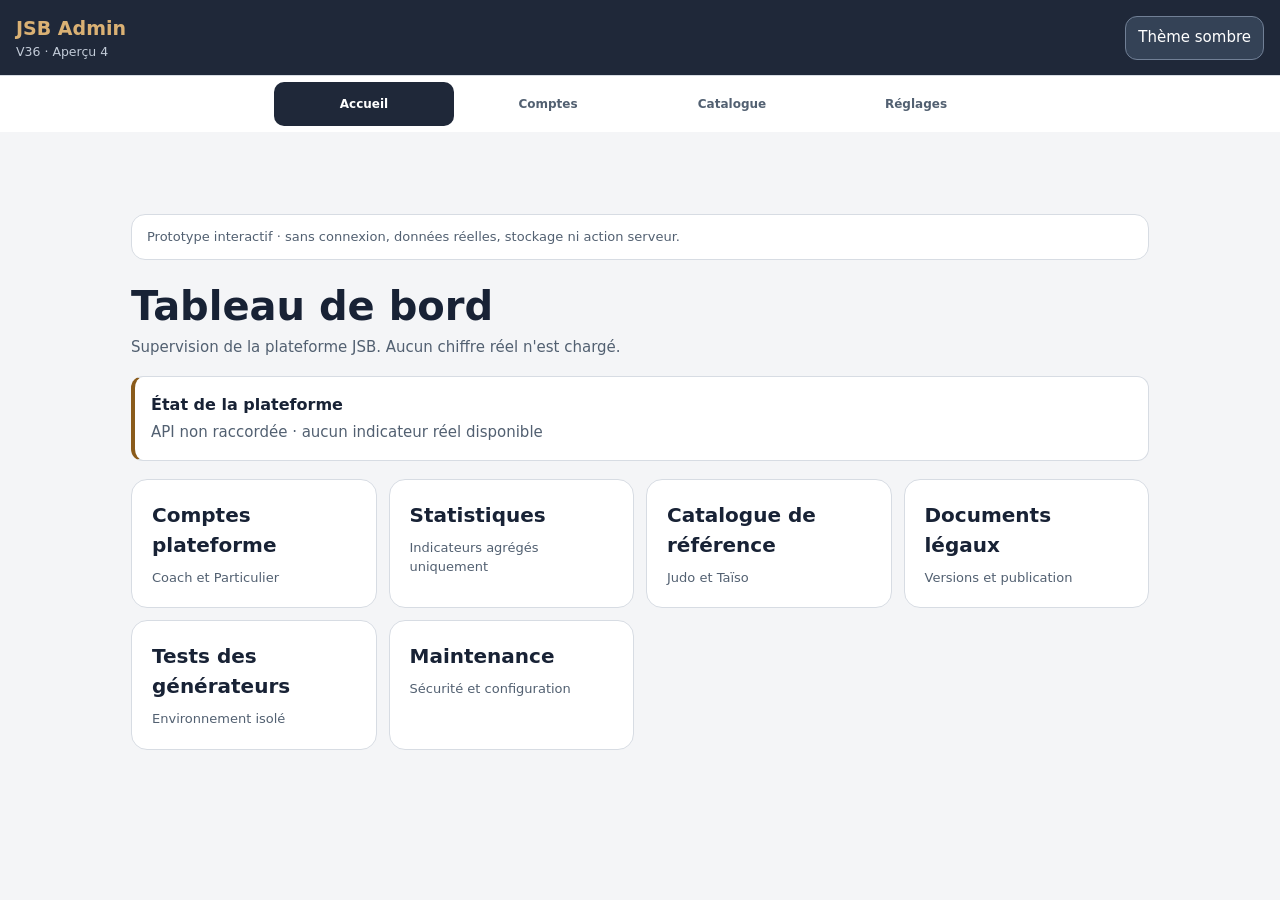
==== commit 690d4ad5: "V36 : aperçu 4 admin parcours fonctionnels sans données ni identifiants réels" ====
--- a/apps/admin/index.html
+++ b/apps/admin/index.html
@@ -7,9 +7,9 @@
 #view h1:focus{outline:none}
 @media(min-width:850px){body{display:grid;grid-template-areas:"header" "nav" "main";grid-template-rows:auto auto 1fr;min-height:100vh}header{grid-area:header}nav{grid-area:nav;position:sticky;top:0;bottom:auto;order:0}main{grid-area:main;padding-bottom:40px}}
 @media(max-height:450px) and (max-width:849px){main{padding-top:12px}header{padding-top:max(8px,env(safe-area-inset-top));padding-bottom:8px}}
-</style></head><body><header><div><strong>JSB Admin</strong><small>V36 · Aperçu 3</small></div><button id="theme" aria-label="Changer le thème">Thème</button></header><main><aside>Prototype interactif · sans connexion, données réelles, stockage ni action serveur.</aside><div id="view"></div><p id="status" role="status"></p></main><nav aria-label="Navigation principale"></nav><script>
+</style></head><body><header><div><strong>JSB Admin</strong><small>V36 · Aperçu 4</small></div><button id="theme" aria-label="Changer le thème">Thème</button></header><main><aside>Prototype interactif · sans connexion, données réelles, stockage ni action serveur.</aside><div id="view"></div><p id="status" role="status"></p></main><nav aria-label="Navigation principale"></nav><script>
 'use strict';
-const pages={"home":{"title":"Tableau de bord","desc":"Supervision de la plateforme JSB. Aucun chiffre réel n'est chargé.","items":[["accounts","Comptes plateforme","Coach et Particulier"],["stats","Statistiques","Indicateurs agrégés uniquement"],["catalogue","Catalogue de référence","Judo et Taïso"],["legal","Documents légaux","Versions et publication"],["tests","Tests des générateurs","Environnement isolé"],["maintenance","Maintenance","Sécurité et configuration"]]},"accounts":{"title":"Comptes plateforme","desc":"Gestion des métadonnées de comptes, sans accès aux clubs.","items":[["coaches","Comptes Coach","Métadonnées de plateforme uniquement"],["individuals","Comptes Particulier","Métadonnées de plateforme uniquement"],["detail","Suspension et réactivation","Actions indisponibles en prévisualisation"]]},"stats":{"title":"Statistiques","desc":"Aucune statistique réelle ni donnée individuelle de club.","items":[["detail","Comptes actifs","Non disponible"],["detail","Inscriptions","Non disponible"],["detail","Usage agrégé","Non disponible"]]},"catalogue":{"title":"Catalogue de référence","desc":"Gestion des référentiels distincts.","items":[["detail","Catalogue Judo","Non validé pour intégration","judo"],["detail","Catalogue Taïso","Import et contrôle à raccorder","taiso"]]},"legal":{"title":"Documents légaux","desc":"Aucun texte légal fictif ne sera publié.","items":[["detail","CGU","Brouillons et versions à raccorder"],["detail","Confidentialité","Brouillons et versions à raccorder"],["detail","CGV","Désactivées tant que le modèle commercial est indéfini"]]},"tests":{"title":"Tests des générateurs","desc":"Recette isolée des données des utilisateurs.","items":[["detail","Judo","Test à raccorder"],["detail","Taïso","Test à raccorder"]]},"maintenance":{"title":"Maintenance","desc":"Configuration et sécurité de la plateforme.","items":[["detail","Authentification renforcée","MFA à raccorder"],["detail","Journal administratif","À raccorder"],["theme","Accessibilité","Thème clair ou sombre"],["detail","État du serveur","Aucune connexion réelle"],["detail","Sauvegardes plateforme","Politique et accès à définir"]]},"coaches":{"title":"Comptes Coach","desc":"La liste sera disponible après connexion à l'API. Aucun licencié ni donnée de club.","items":[]},"individuals":{"title":"Comptes Particulier","desc":"La liste sera disponible après connexion à l'API. Aucun historique personnel ni séance privée.","items":[]}},tabs=[["home","Accueil"],["accounts","Comptes"],["catalogue","Catalogue"],["maintenance","Réglages"]],isPublic=false;
+const pages={"home":{"title":"Tableau de bord","desc":"Supervision de la plateforme JSB. Aucun chiffre réel n'est chargé.","items":[["accounts","Comptes plateforme","Coach et Particulier"],["stats","Statistiques","Indicateurs agrégés uniquement"],["catalogue","Catalogue de référence","Judo et Taïso"],["legal","Documents légaux","Versions et publication"],["tests","Tests des générateurs","Environnement isolé"],["maintenance","Maintenance","Sécurité et configuration"]]},"accounts":{"title":"Comptes plateforme","desc":"Gestion des métadonnées de comptes, sans accès aux clubs.","items":[["coaches","Comptes Coach","Métadonnées de plateforme uniquement"],["individuals","Comptes Particulier","Métadonnées de plateforme uniquement"],["detail","Suspension et réactivation","Actions indisponibles en prévisualisation"]]},"stats":{"title":"Statistiques","desc":"Aucune statistique réelle ni donnée individuelle de club.","items":[["activeStats","Comptes actifs","Coach et Particulier"],["registrationStats","Inscriptions","Évolution agrégée"],["usageStats","Usage agrégé","Aucun contenu privé"]]},"catalogue":{"title":"Catalogue de référence","desc":"Gestion des référentiels distincts.","items":[["judoRef","Catalogue Judo","Non validé pour intégration","judo"],["taisoRef","Catalogue Taïso","Référentiel à raccorder","taiso"]]},"legal":{"title":"Documents légaux","desc":"Aucun texte légal fictif ne sera publié.","items":[["detail","CGU","Brouillons et versions à raccorder"],["detail","Confidentialité","Brouillons et versions à raccorder"],["detail","CGV","Désactivées tant que le modèle commercial est indéfini"]]},"tests":{"title":"Tests des générateurs","desc":"Recette isolée des données des utilisateurs.","items":[["detail","Judo","Test à raccorder"],["detail","Taïso","Test à raccorder"]]},"maintenance":{"title":"Maintenance","desc":"Configuration et sécurité de la plateforme.","items":[["detail","Authentification renforcée","MFA à raccorder"],["detail","Journal administratif","À raccorder"],["theme","Accessibilité","Thème clair ou sombre"],["detail","État du serveur","Aucune connexion réelle"],["detail","Sauvegardes plateforme","Politique et accès à définir"]]},"coaches":{"title":"Comptes Coach","desc":"La liste sera disponible après connexion à l'API. Aucun licencié ni donnée de club.","items":[],"filters":["Tous","Actifs","En attente","Suspendus"]},"individuals":{"title":"Comptes Particulier","desc":"La liste sera disponible après connexion à l'API. Aucun historique personnel ni séance privée.","items":[],"filters":["Tous","Actifs","En attente","Suspendus"]},"activeStats":{"title":"Comptes actifs","desc":"Répartition des comptes par profil et état.","items":[],"metrics":["Coachs actifs","Particuliers actifs","Comptes suspendus"]},"registrationStats":{"title":"Inscriptions","desc":"Indicateurs de création et de confirmation des comptes.","items":[],"metrics":["Nouvelles inscriptions","Comptes confirmés","Comptes en attente"]},"usageStats":{"title":"Usage agrégé","desc":"Indicateurs sans données individuelles ni contenu de séance.","items":[],"metrics":["Utilisation Judo","Utilisation Taïso","Utilisateurs actifs"]},"judoRef":{"title":"Catalogue Judo","desc":"La base spécifique Judo reste en construction. Aucun import de candidats non validés.","items":[["detail","Contrôles pédagogiques","Compétence, rôle, prérequis, opposition, organisation et durée"],["detail","Import de référence","Indisponible avant validation du catalogue"]]},"taisoRef":{"title":"Catalogue Taïso","desc":"Gestion indépendante du référentiel de préparation physique.","items":[["detail","Importer le catalogue","Import à raccorder"],["detail","Contrôles structurels","Validation et exclusions"],["detail","Historique des versions","Traçabilité des imports à raccorder"]]}},tabs=[["home","Accueil"],["accounts","Comptes"],["catalogue","Catalogue"],["maintenance","Réglages"]],isPublic=false;
 let profile='coach',current='home',detailTitle='',detailDesc='';const history=[];
 const view=document.querySelector('#view'),status=document.querySelector('#status'),nav=document.querySelector('nav');
 const el=(tag,text,cls)=>{const n=document.createElement(tag);if(text)n.textContent=text;if(cls)n.className=cls;return n};
@@ -22,6 +22,8 @@
  if(key!=='home'){const b=el('button','‹ Retour','back');b.addEventListener('click',()=>render(history.pop()||'home',true,true));view.append(b)}
  const p=pages[key]||{title:detailTitle,desc:detailDesc,items:[]};const heading=el('h1',p.title);heading.tabIndex=-1;view.append(heading,el('p',p.desc));
  if(key==='home'){const info=el('section','','summary');info.append(el('strong','État de la plateforme'),el('p','API non raccordée · aucun indicateur réel disponible'));view.append(info)}
+ if(p.filters){const group=el('div','','row');group.setAttribute('role','group');group.setAttribute('aria-label','Filtrer les comptes');const message=el('p','Aucun résultat disponible : API non raccordée.');for(const name of p.filters){const b=el('button',name,'pill');b.setAttribute('aria-pressed',String(name==='Tous'));b.addEventListener('click',()=>{for(const other of group.children)other.setAttribute('aria-pressed',String(other===b));message.textContent='Filtre : '+name+' — données indisponibles (API non raccordée).'});group.append(b)}view.append(group,message)}
+ if(p.metrics){const group=el('div','','grid');for(const label of p.metrics){const tile=el('section','','summary');tile.append(el('strong',label),el('p','— · Non disponible'));group.append(tile)}view.append(group)}
  const grid=el('div','','grid');let items=p.items;
  if(isPublic&&key==='home'&&profile==='individual')items=items.map(i=>i[0]==='club'?['personal','Suivi personnel','Mes entraînements et mon historique']:i);
  for(const [dest,title,desc,color] of items){const b=el('button','','card'+(color?' '+color:''));if(color)b.append(el('span',color.toUpperCase(),'mark'));b.append(el('strong',title),el('small',desc));b.addEventListener('click',()=>{if(dest==='theme'){theme();return}if(isPublic&&(dest==='coach'||dest==='individual')){setProfile(dest);return}if(dest==='detail'){detailTitle=title;detailDesc=desc;render('detail',true);status.textContent='Fonction non connectée dans cette prévisualisation.';return}render(dest,true)});grid.append(b)}
